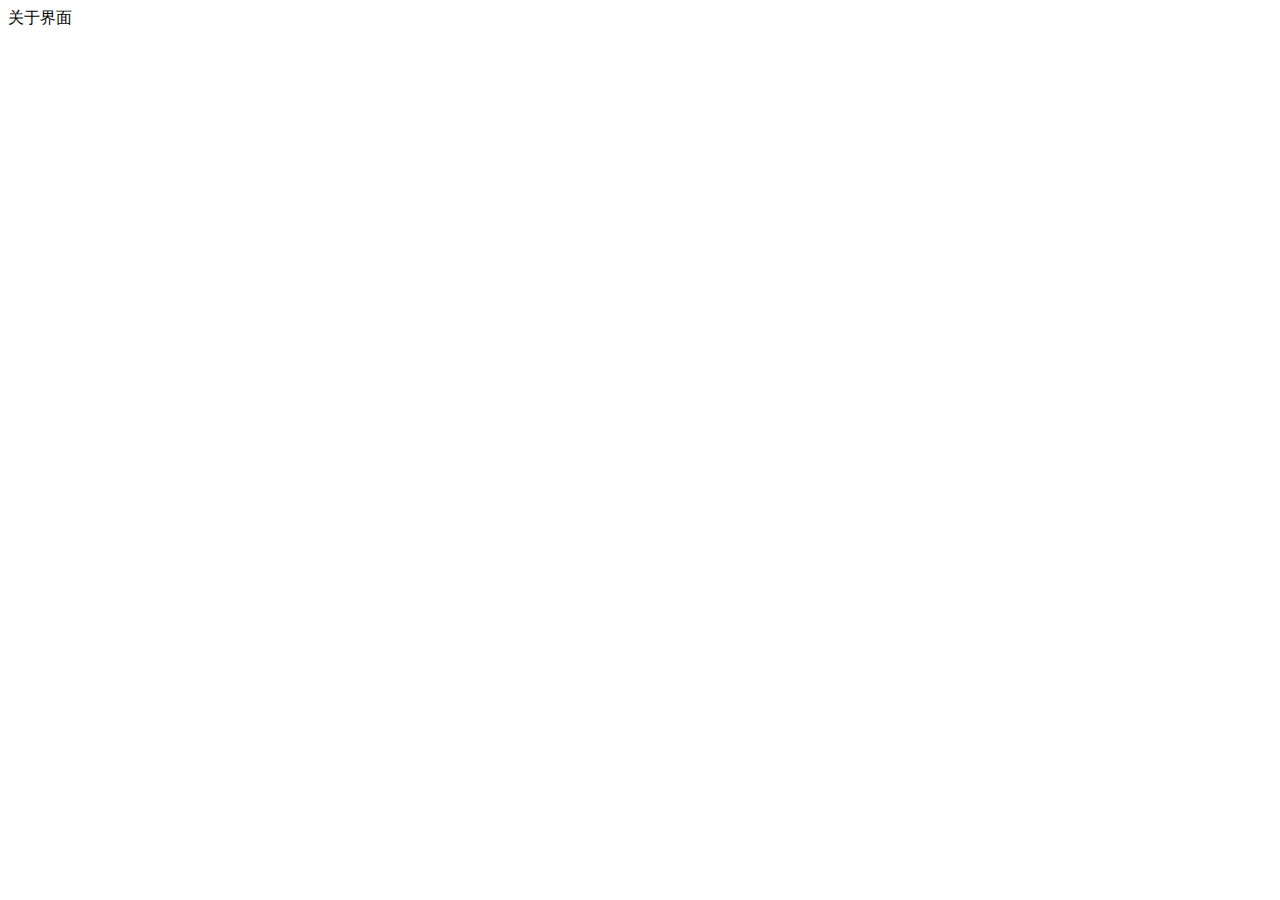
==== about.html @ 7925fbf9 "推广栏、顶部适配" ====
<!DOCTYPE html>
<html lang="en">

<head>
    <meta charset="UTF-8">
    <meta http-equiv="X-UA-Compatible" content="IE=edge">
    <meta name="viewport" content="width=device-width, initial-scale=1.0">
    <title>Document</title>
</head>

<body>
    关于界面
</body>

</html>
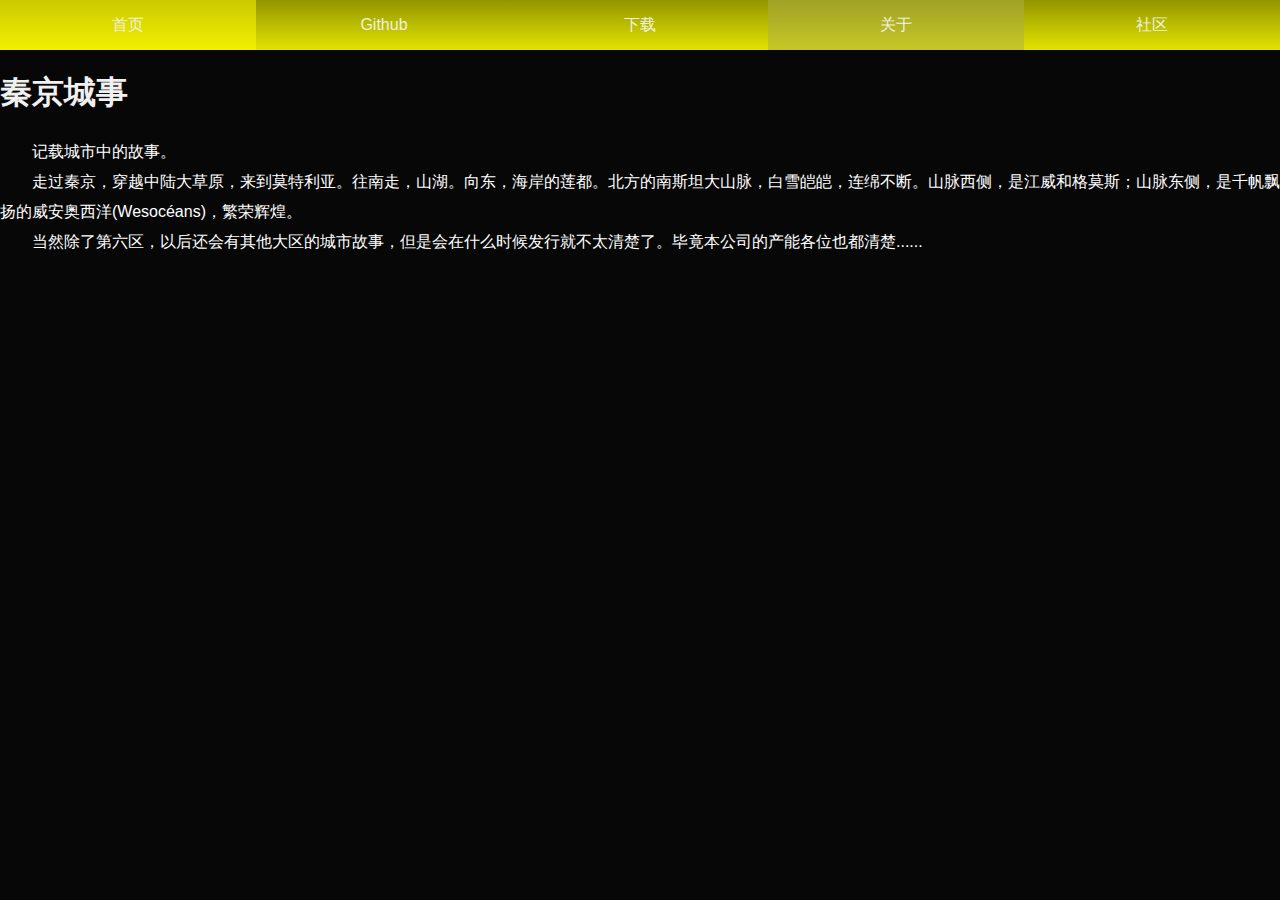
==== commit 94b35af2: "补充" ====
--- a/about.html
+++ b/about.html
@@ -5,11 +5,39 @@
     <meta charset="UTF-8">
     <meta http-equiv="X-UA-Compatible" content="IE=edge">
     <meta name="viewport" content="width=device-width, initial-scale=1.0">
+    <link rel="stylesheet" type="text/css" href="links/public.css">
     <title>Document</title>
 </head>
 
 <body>
-    关于界面
+    <header>
+        <a href="index.html">
+            首页
+        </a>
+        <a href="https://www.github.com/Timeemit-2017/Ehirection" target="_blank">
+            Github
+        </a>
+        <a href="download.html">
+            下载
+        </a>
+        <a href="about.html" id="aHighLight">
+            关于
+        </a>
+        <a href="community.html">
+            社区
+        </a>
+    </header>
+    <main>
+        <div class="row">
+            <h1>秦京城事</h1>
+            <p>记载城市中的故事。</p>
+            <p>走过秦京，穿越中陆大草原，来到莫特利亚。往南走，山湖。向东，海岸的莲都。北方的南斯坦大山脉，白雪皑皑，连绵不断。山脉西侧，是江威和格莫斯；山脉东侧，是千帆飘扬的威安奥西洋(Wesocéans)，繁荣辉煌。</p>
+            <p>当然除了第六区，以后还会有其他大区的城市故事，但是会在什么时候发行就不太清楚了。毕竟本公司的产能各位也都清楚......</p>
+            <p>&nbsp;</p>
+            <p>&nbsp;</p>
+        </div>
+
+    </main>
 </body>
 
 </html>--- a/links/public.css
+++ b/links/public.css
@@ -0,0 +1,145 @@
+* {
+    box-sizing: border-box;
+}
+
+body,
+h1,
+#ad,
+#introduction,
+#more {
+    background-color: rgb(7, 7, 7);
+}
+
+body {
+    margin: 0;
+    padding: 0;
+    color: rgb(240, 241, 224);
+    font-family: Tahoma, Geneva, sans-serif;
+}
+
+header {
+    width: 100%;
+    height: 50px;
+    background-image: linear-gradient(black, rgb(190, 187, 0));
+}
+
+.plate {
+    border: 2px solid rgba(255, 251, 0, 0.89);
+    height: 360px;
+}
+
+a {
+    text-decoration: none;
+}
+
+a:link,
+a:visited {
+    color: rgb(240, 241, 224);
+}
+
+header a {
+    width: 20%;
+    height: 50px;
+    display: inline-block;
+    float: left;
+    background-color: rgba(251, 255, 0, 0.589);
+    color: rgb(240, 241, 224);
+    text-align: center;
+    line-height: 50px;
+    /* border: 1px solid yellow; */
+    margin: 0;
+}
+
+header a:active,
+#aHighLight {
+    background-color: rgba(200, 202, 48, 0.799);
+}
+
+header a:hover {
+    background-color: rgba(255, 252, 0, 0.799);
+}
+
+h1 {
+    color: rgb(240, 240, 240);
+    text-align: left;
+}
+
+p {
+    background-color: rgb(7, 7, 7);
+    text-indent: 2em;
+    color: white;
+    margin-top: 0%;
+    margin-bottom: 0%;
+    width: 100%;
+    line-height: 30px;
+}
+
+.row:after {
+    content: "";
+    clear: both;
+    display: table;
+}
+
+[class*="col-"] {
+    float: left;
+    padding: 15px;
+}
+
+.col-1 {
+    width: 8.33%;
+}
+
+.col-2 {
+    width: 16.66%;
+}
+
+.col-3 {
+    width: 25%;
+}
+
+.col-4 {
+    width: 33.33%;
+}
+
+.col-5 {
+    width: 41.66%;
+}
+
+.col-6 {
+    width: 50%;
+}
+
+.col-7 {
+    width: 58.33%;
+}
+
+.col-8 {
+    width: 66.66%;
+}
+
+.col-9 {
+    width: 75%;
+}
+
+.col-10 {
+    width: 83.33%;
+}
+
+.col-11 {
+    width: 91.66%;
+}
+
+.col-12 {
+    width: 100%;
+}
+
+@media only screen and (min-width: 768px) {
+    /* 针对电脑 */
+}
+
+@media only screen and (max-width: 768px) {
+    /* 针对手机： */
+    [class*="col-"] {
+        width: 100%;
+    }
+}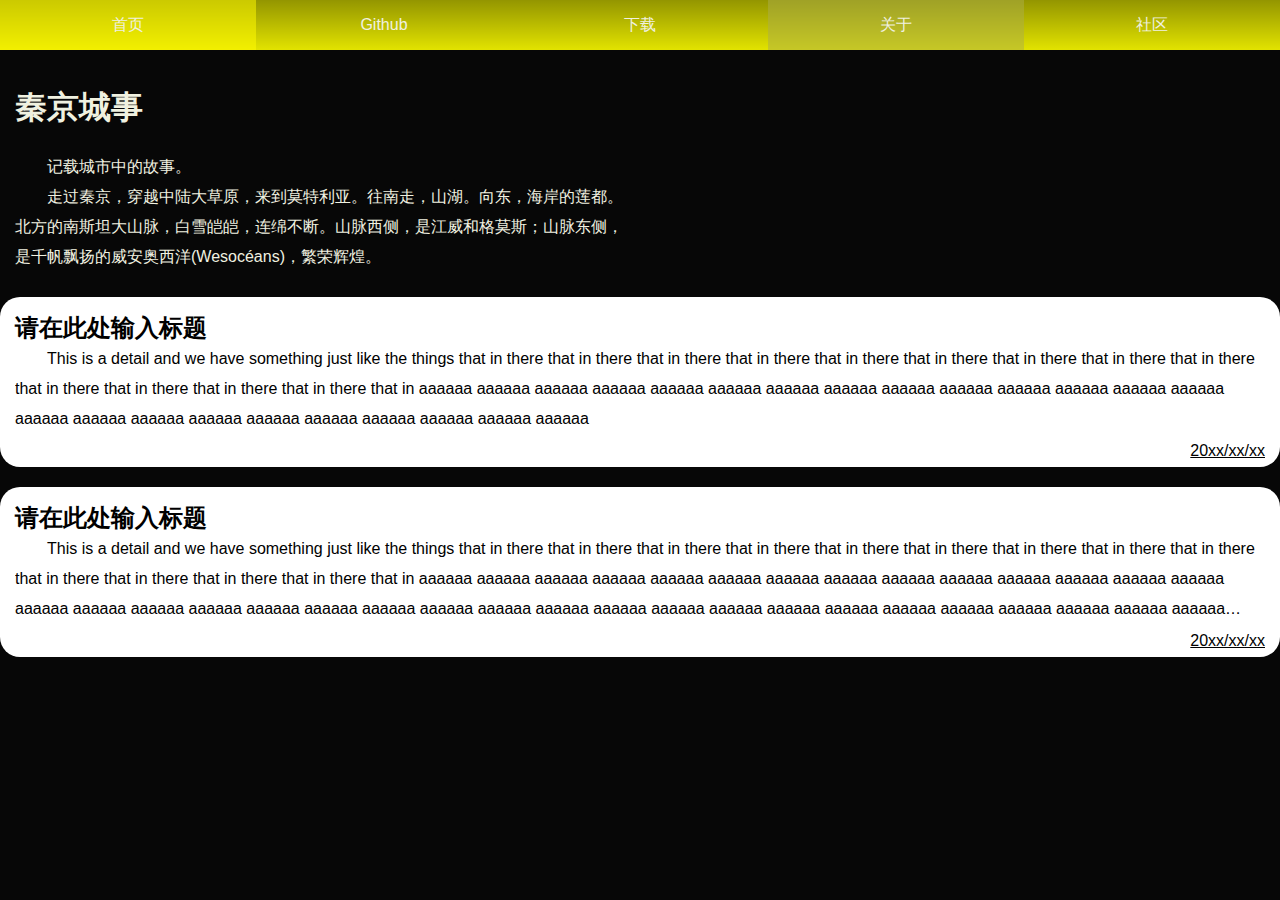
==== commit 827ae126: "small update" ====
--- a/about.html
+++ b/about.html
@@ -1,11 +1,12 @@
 <!DOCTYPE html>
-<html lang="en">
+<html lang="ch">
 
 <head>
     <meta charset="UTF-8">
     <meta http-equiv="X-UA-Compatible" content="IE=edge">
     <meta name="viewport" content="width=device-width, initial-scale=1.0">
     <link rel="stylesheet" type="text/css" href="links/public.css">
+    <link rel="stylesheet" type="text/css" href="links/about.css">
     <title>Document</title>
 </head>
 
@@ -28,16 +29,30 @@
         </a>
     </header>
     <main>
-        <div class="row">
+        <div class="col-6">
             <h1>秦京城事</h1>
             <p>记载城市中的故事。</p>
             <p>走过秦京，穿越中陆大草原，来到莫特利亚。往南走，山湖。向东，海岸的莲都。北方的南斯坦大山脉，白雪皑皑，连绵不断。山脉西侧，是江威和格莫斯；山脉东侧，是千帆飘扬的威安奥西洋(Wesocéans)，繁荣辉煌。</p>
-            <p>当然除了第六区，以后还会有其他大区的城市故事，但是会在什么时候发行就不太清楚了。毕竟本公司的产能各位也都清楚......</p>
-            <p>&nbsp;</p>
-            <p>&nbsp;</p>
+            <!--<p>&nbsp;</p>
+            <p>&nbsp;</p>-->
         </div>
+        <a class="col-12 passage" href="#">
+            <h2>请在此处输入标题</h2>
+            <p>This is a detail and we have something just like the things that in there that in there that in there that in there that in there that in there that in there that in there that in there that in there that in there that in there that in there
+                that in aaaaaa aaaaaa aaaaaa aaaaaa aaaaaa aaaaaa aaaaaa aaaaaa aaaaaa aaaaaa aaaaaa aaaaaa aaaaaa aaaaaa aaaaaa aaaaaa aaaaaa aaaaaa aaaaaa aaaaaa aaaaaa aaaaaa aaaaaa aaaaaa </p>
+            <span>20xx/xx/xx</span>
+        </a>
+        <a class="col-12 passage" href="#">
+            <h2>请在此处输入标题</h2>
+            <p>This is a detail and we have something just like the things that in there that in there that in there that in there that in there that in there that in there that in there that in there that in there that in there that in there that in there
+                that in aaaaaa aaaaaa aaaaaa aaaaaa aaaaaa aaaaaa aaaaaa aaaaaa aaaaaa aaaaaa aaaaaa aaaaaa aaaaaa aaaaaa aaaaaa aaaaaa aaaaaa aaaaaa aaaaaa aaaaaa aaaaaa aaaaaa aaaaaa aaaaaa aaaaaa aaaaaa aaaaaa aaaaaa aaaaaa aaaaaa aaaaaa aaaaaa aaaaaa
+                aaaaaa aaaaaa aaaaaa aaaaaa aaaaaa aaaaaa aaaaaa aaaaaa aaaaaa aaaaaa aaaaaa aaaaaa aaaaaa aaaaaa aaaaaa aaaaaa aaaaaa aaaaaa aaaaaa aaaaaa aaaaaa aaaaaa aaaaaa aaaaaa aaaaaa </p>
+            <span>20xx/xx/xx</span>
+        </a>
+    </main>
 
-    </main>
+
+
 </body>
 
 </html>--- a/links/public.css
+++ b/links/public.css
@@ -4,17 +4,32 @@
 
 body,
 h1,
+h2,
 #ad,
 #introduction,
-#more {
+#more,
+p {
     background-color: rgb(7, 7, 7);
+    /*background-color: rgb(143, 169, 184);*/
+}
+
+body,
+h1,
+h2,
+p,
+#introduction,
+#introduction ul li a:visited,
+#more,
+a:link,
+a:visited {
+    color: rgb(240, 241, 224);
+    /* color: rgb(7, 7, 7); */
 }
 
 body {
     margin: 0;
     padding: 0;
-    color: rgb(240, 241, 224);
-    font-family: Tahoma, Geneva, sans-serif;
+    font-family: -apple-system, BlinkMacSystemFont, "Segoe UI", Helvetica, Arial, sans-serif, "Apple Color Emoji", "Segoe UI Emoji";
 }
 
 header {
@@ -30,11 +45,6 @@
 
 a {
     text-decoration: none;
-}
-
-a:link,
-a:visited {
-    color: rgb(240, 241, 224);
 }
 
 header a {
@@ -60,14 +70,11 @@
 }
 
 h1 {
-    color: rgb(240, 240, 240);
     text-align: left;
 }
 
 p {
-    background-color: rgb(7, 7, 7);
     text-indent: 2em;
-    color: white;
     margin-top: 0%;
     margin-bottom: 0%;
     width: 100%;
--- a/links/about.css
+++ b/links/about.css
@@ -0,0 +1,33 @@
+    .passage {
+        border-radius: 20px;
+        background-color: white;
+        height: 170px;
+        color: black;
+        margin: 10px 0 10px 0;
+    }
+    
+    .passage h2 {
+        background-color: white;
+        color: black;
+        margin: 0;
+        padding: 0;
+    }
+    
+    .passage span {
+        text-decoration: underline;
+        float: right;
+        bottom: 5px;
+        color: black;
+    }
+    
+    .passage p {
+        width: 100%;
+        height: 70%;
+        background-color: white;
+        color: black;
+        overflow: hidden;
+        text-overflow: ellipsis;
+        display: -webkit-box;
+        -webkit-box-orient: vertical;
+        -webkit-line-clamp: 3;
+    }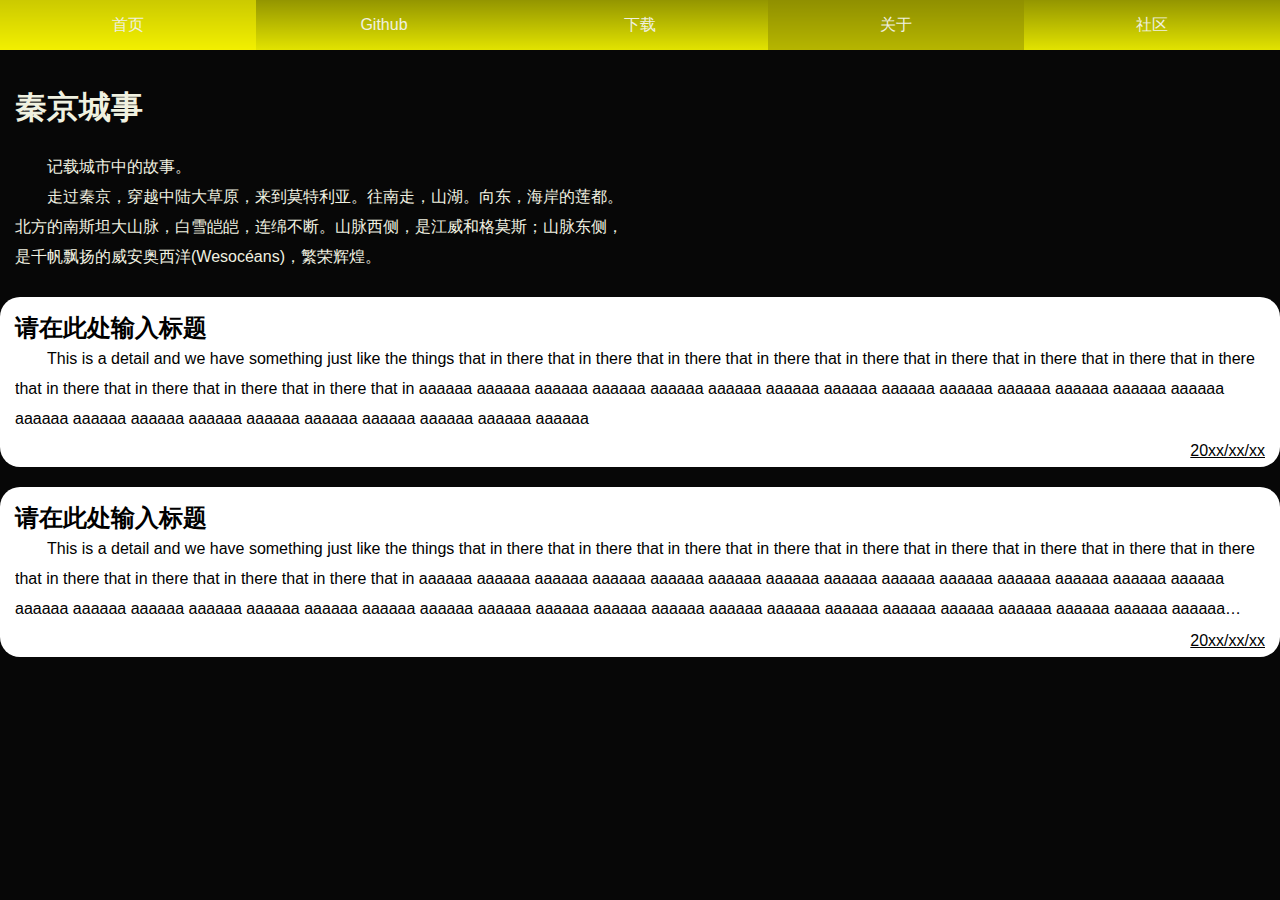
==== commit 1ecd3dd3: "ok" ====
--- a/about.html
+++ b/about.html
@@ -55,4 +55,5 @@
 
 </body>
 
+
 </html>--- a/links/public.css
+++ b/links/public.css
@@ -62,7 +62,7 @@
 
 header a:active,
 #aHighLight {
-    background-color: rgba(200, 202, 48, 0.799);
+    background-color: rgba(180, 180, 0, 0.799);
 }
 
 header a:hover {
